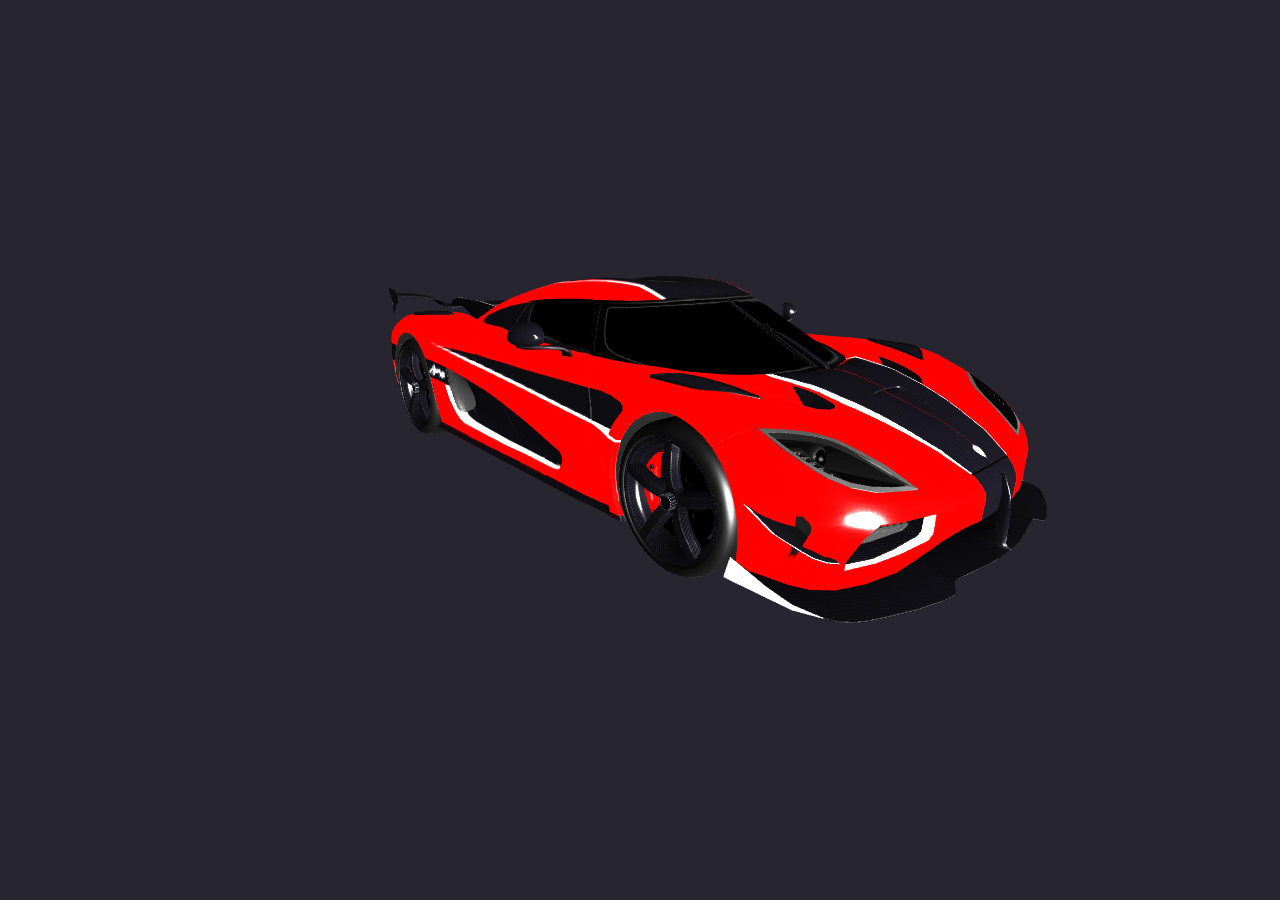
==== Simple GLTF model render/index.html @ 53e9e557 "v1 with controls :car:" ====
<!DOCTYPE html>
<html lang="en">
  <head>
    <meta charset="UTF-8" />
    <meta name="viewport" content="width=device-width, initial-scale=1.0" />
    <meta http-equiv="X-UA-Compatible" content="ie=edge" />
    <link rel="stylesheet" href="./style.css" />
    <title>Document</title>
  </head>
  <body>
    <div class="scene"></div>
    <script src="./three.js"></script>
    <script src="./GLTFLoader.js"></script>
    <script src="./OrbitControls.js"></script>
    <script src="./app.js"></script>
  </body>
</html>
---- Simple GLTF model render/style.css ----
* {
  margin: 0;
  padding: 0;
  box-sizing: border-box;
}

body {
  font-family: sans-serif;
  overflow: hidden;
  /* background: url("https://wallpaperaccess.com/full/1155041.jpg"); */
  background-color: rgb(38, 37, 48);
}

.scene,
canvas {
  position: absolute;
  width: 100%;
  height: 100vh;
}
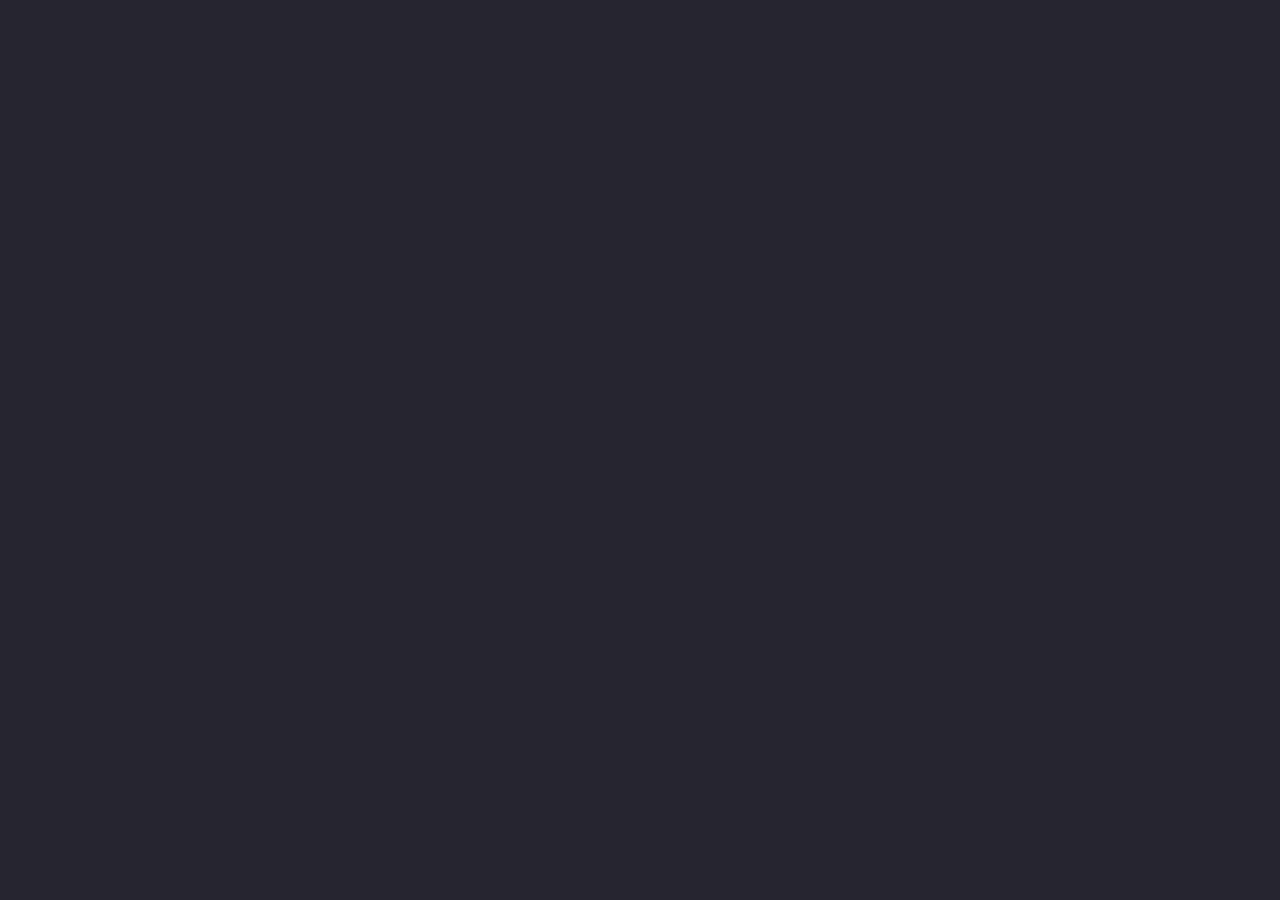
==== commit c4bc339c: "Fix" ====
--- a/Simple GLTF model render/index.html
+++ b/Simple GLTF model render/index.html
@@ -9,9 +9,9 @@
   </head>
   <body>
     <div class="scene"></div>
-    <script src="./three.js"></script>
-    <script src="./GLTFLoader.js"></script>
-    <script src="./OrbitControls.js"></script>
-    <script src="./app.js"></script>
+    <script src="../res/three.js"></script>
+    <script src="../res/GLTFLoader.js"></script>
+    <script src="../res/OrbitControls.js"></script>
+    <script src="../res/app.js"></script>
   </body>
 </html>
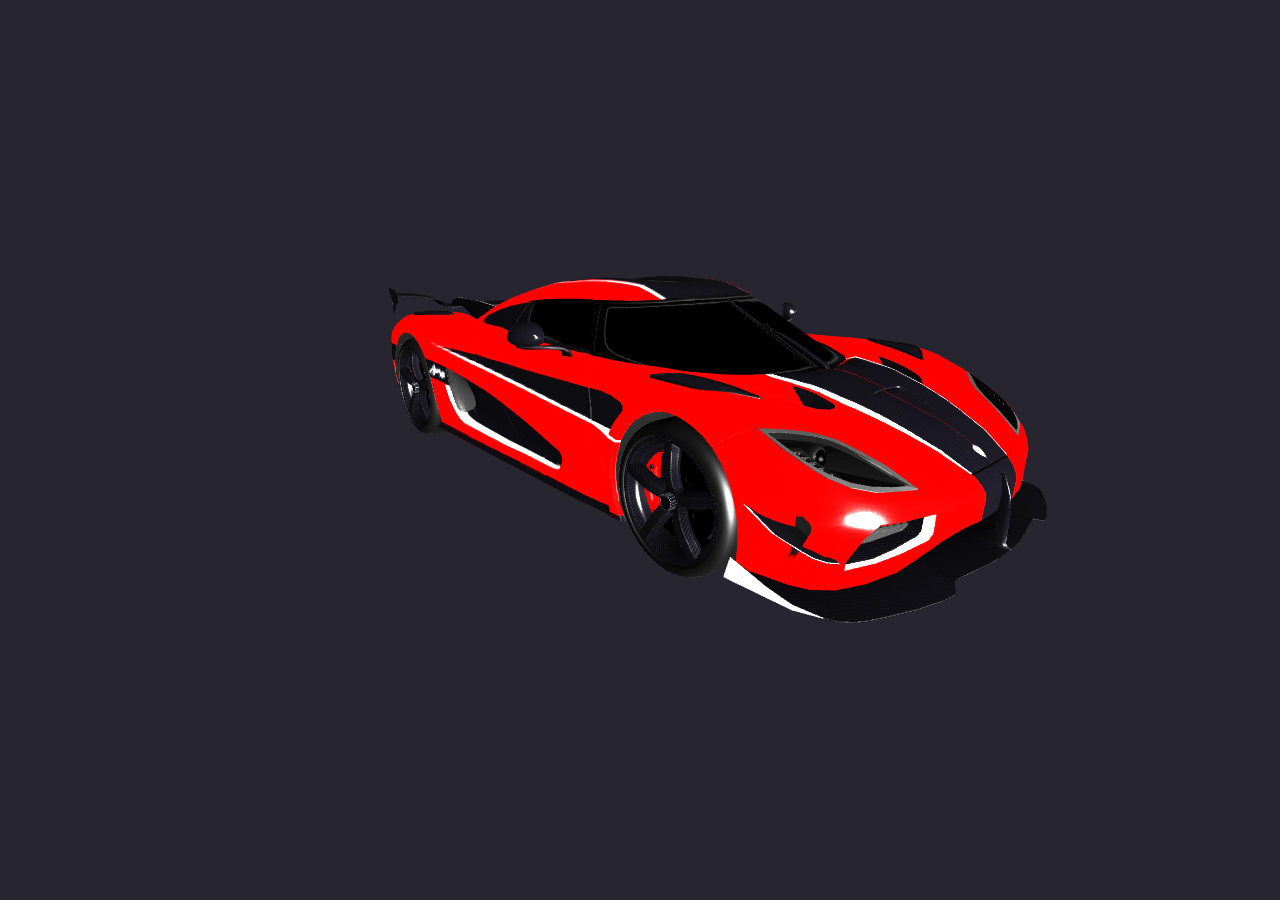
==== commit 871e0d91: "Fix" ====
--- a/Simple GLTF model render/index.html
+++ b/Simple GLTF model render/index.html
@@ -5,13 +5,13 @@
     <meta name="viewport" content="width=device-width, initial-scale=1.0" />
     <meta http-equiv="X-UA-Compatible" content="ie=edge" />
     <link rel="stylesheet" href="./style.css" />
-    <title>Document</title>
+    <title>Simple_GLTF</title>
   </head>
   <body>
     <div class="scene"></div>
-    <script src="../res/three.js"></script>
-    <script src="../res/GLTFLoader.js"></script>
-    <script src="../res/OrbitControls.js"></script>
-    <script src="../res/app.js"></script>
+    <script src="./three.js"></script>
+    <script src="./GLTFLoader.js"></script>
+    <script src="./OrbitControls.js"></script>
+    <script src="./app.js"></script>
   </body>
 </html>
